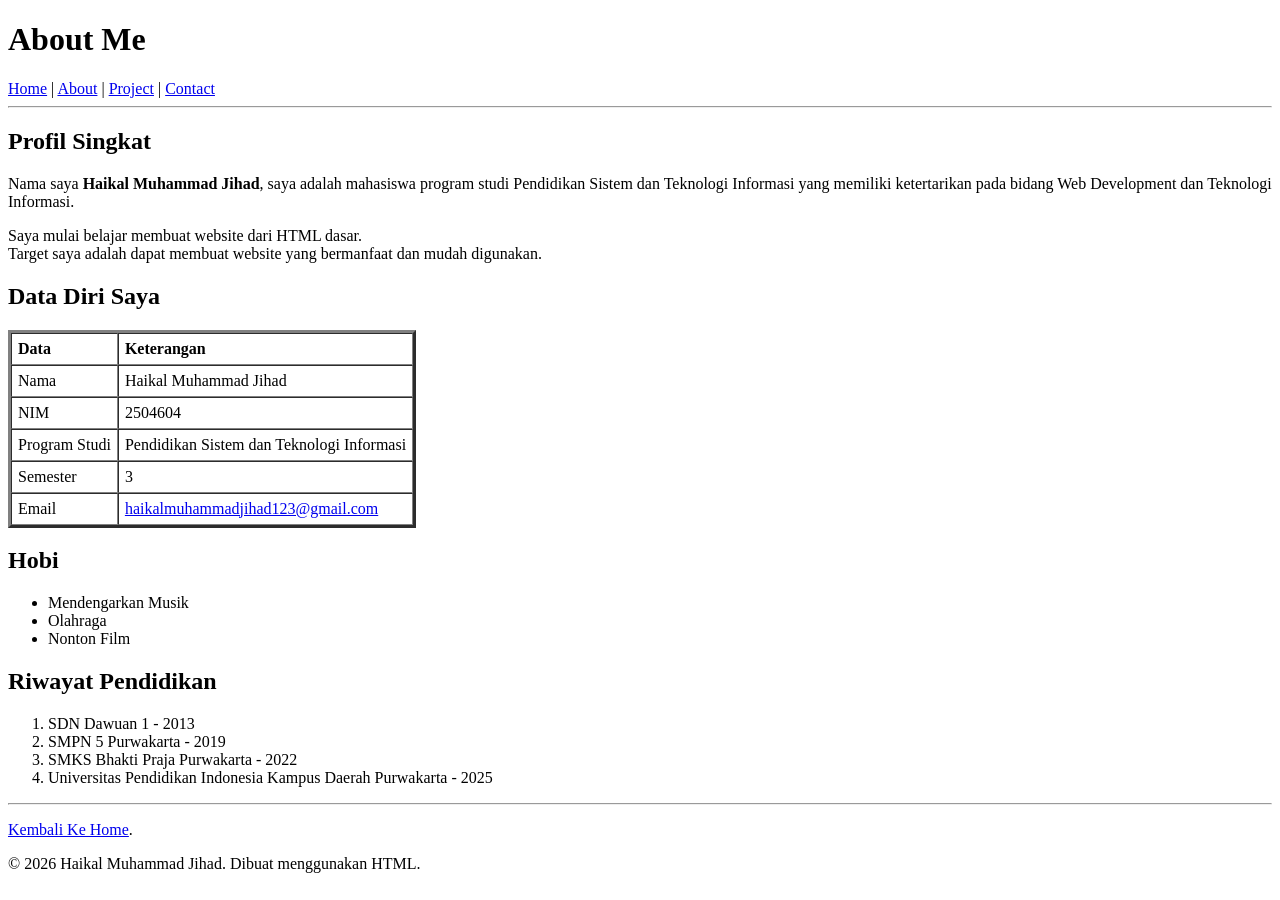
==== about.html @ 089abd65 "commit pertama kali" ====
<!doctype html>
<html lang="id">

<head>
    <meta charset="UTF-8" />
    <title>Haikal Website</title>
</head>

<body>
    <h1>About Me</h1>
</body>

</html>
<nav>
    <a href="index.html">Home</a> | <a href="about.html">About</a> |
    <a href="project.html">Project</a> | <a href="contact.html">Contact</a>
</nav>
<hr />
<h2>Profil Singkat</h2>
<p>Nama saya <strong>Haikal Muhammad Jihad</strong>, saya adalah mahasiswa program studi Pendidikan Sistem dan
    Teknologi Informasi yang memiliki ketertarikan pada bidang Web Development dan Teknologi Informasi.</p>
<p>Saya mulai belajar membuat website dari HTML dasar.<br>
    Target saya adalah dapat membuat website yang bermanfaat dan mudah digunakan.
</p>

<h2>Data Diri Saya</h2>
<table border="3" cellspacing="0" cellpadding="6">
    <tr>
        <td><strong>Data</strong></td>
        <td><strong>Keterangan</strong></td>
    </tr>
    <tr>
        <td>Nama</td>
        <td>Haikal Muhammad Jihad</td>
    </tr>
    <tr>
        <td>NIM</td>
        <td>2504604</td>
    </tr>
    <tr>
        <td>Program Studi</td>
        <td>Pendidikan Sistem dan Teknologi Informasi</td>
    </tr>
    <tr>
        <td>Semester</td>
        <td>3</td>
    </tr>
    <tr>
        <td>Email</td>
        <td> <a href="https://mail.google.com/mail/u/0/?view=cm&tf=1&fs=1&to=haikalmuhammadjihad123@gmail.com">haikalmuhammadjihad123@gmail.com</a></td>
    </tr>
</table>
<h2>Hobi</h2>
<ul>
    <li>Mendengarkan Musik</li>
    <li>Olahraga</li>
    <li>Nonton Film</li>
</ul>
<h2>Riwayat Pendidikan</h2>
<ol>
    <li>SDN Dawuan 1 - 2013</li>
    <li>SMPN 5 Purwakarta - 2019</li>
    <li>SMKS Bhakti Praja Purwakarta - 2022</li>
    <li>Universitas Pendidikan Indonesia Kampus Daerah Purwakarta - 2025</li>
</ol>

<hr />
<p> <a href="index.html">Kembali Ke Home</a>.</p>

<p>© 2026 Haikal Muhammad Jihad. Dibuat menggunakan HTML.</p>
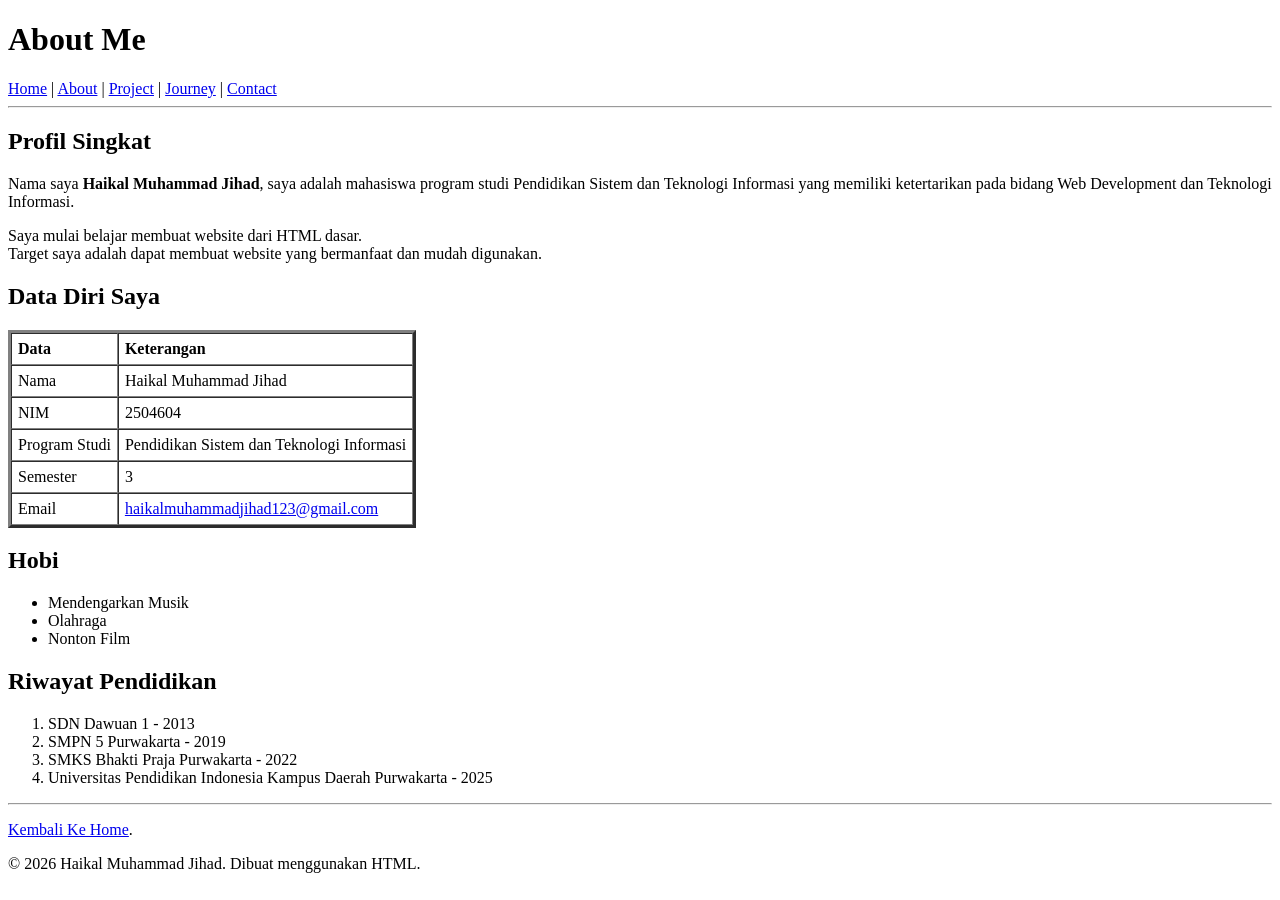
==== commit 00d2c253: "membuat tab katalog" ====
--- a/about.html
+++ b/about.html
@@ -13,7 +13,7 @@
 </html>
 <nav>
     <a href="index.html">Home</a> | <a href="about.html">About</a> |
-    <a href="project.html">Project</a> | <a href="contact.html">Contact</a>
+    <a href="project.html">Project</a> | <a href="journey.html">Journey</a> | <a href="contact.html">Contact</a>
 </nav>
 <hr />
 <h2>Profil Singkat</h2>
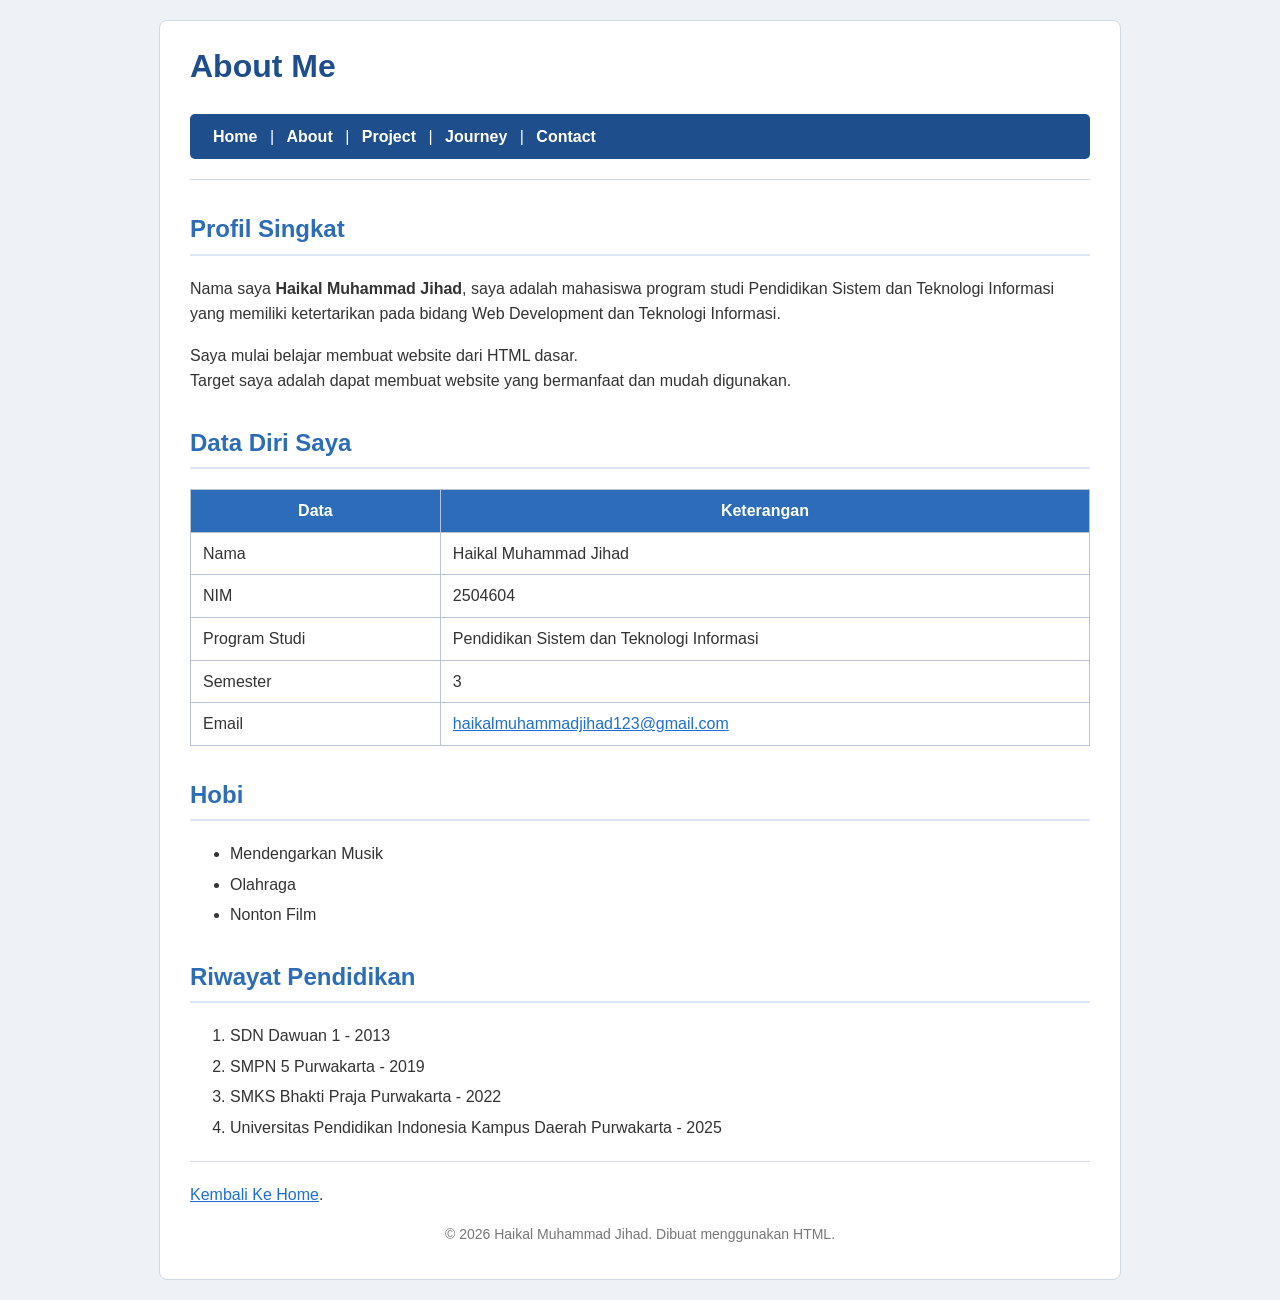
==== commit 8e5bcf34: "modifikasi" ====
--- a/about.html
+++ b/about.html
@@ -3,68 +3,72 @@
 
 <head>
     <meta charset="UTF-8" />
+    <meta name="viewport" content="width=device-width, initial-scale=1.0" />
     <title>Haikal Website</title>
+    <link rel="stylesheet" href="style.css" />
 </head>
 
 <body>
-    <h1>About Me</h1>
+    <div class="container">
+        <h1>About Me</h1>
+        <nav>
+            <a href="index.html">Home</a> | <a href="about.html">About</a> |
+            <a href="project.html">Project</a> | <a href="journey.html">Journey</a> | <a href="contact.html">Contact</a>
+        </nav>
+        <hr />
+        <h2>Profil Singkat</h2>
+        <p>Nama saya <strong>Haikal Muhammad Jihad</strong>, saya adalah mahasiswa program studi Pendidikan Sistem dan
+            Teknologi Informasi yang memiliki ketertarikan pada bidang Web Development dan Teknologi Informasi.</p>
+        <p>Saya mulai belajar membuat website dari HTML dasar.<br>
+            Target saya adalah dapat membuat website yang bermanfaat dan mudah digunakan.
+        </p>
+
+        <h2>Data Diri Saya</h2>
+        <table>
+            <tr>
+                <th>Data</th>
+                <th>Keterangan</th>
+            </tr>
+            <tr>
+                <td>Nama</td>
+                <td>Haikal Muhammad Jihad</td>
+            </tr>
+            <tr>
+                <td>NIM</td>
+                <td>2504604</td>
+            </tr>
+            <tr>
+                <td>Program Studi</td>
+                <td>Pendidikan Sistem dan Teknologi Informasi</td>
+            </tr>
+            <tr>
+                <td>Semester</td>
+                <td>3</td>
+            </tr>
+            <tr>
+                <td>Email</td>
+                <td> <a href="https://mail.google.com/mail/u/0/?view=cm&tf=1&fs=1&to=haikalmuhammadjihad123@gmail.com">haikalmuhammadjihad123@gmail.com</a></td>
+            </tr>
+        </table>
+        <h2>Hobi</h2>
+        <ul>
+            <li>Mendengarkan Musik</li>
+            <li>Olahraga</li>
+            <li>Nonton Film</li>
+        </ul>
+        <h2>Riwayat Pendidikan</h2>
+        <ol>
+            <li>SDN Dawuan 1 - 2013</li>
+            <li>SMPN 5 Purwakarta - 2019</li>
+            <li>SMKS Bhakti Praja Purwakarta - 2022</li>
+            <li>Universitas Pendidikan Indonesia Kampus Daerah Purwakarta - 2025</li>
+        </ol>
+
+        <hr />
+        <p> <a href="index.html">Kembali Ke Home</a>.</p>
+
+        <p class="footer">© 2026 Haikal Muhammad Jihad. Dibuat menggunakan HTML.</p>
+    </div>
 </body>
 
 </html>
-<nav>
-    <a href="index.html">Home</a> | <a href="about.html">About</a> |
-    <a href="project.html">Project</a> | <a href="journey.html">Journey</a> | <a href="contact.html">Contact</a>
-</nav>
-<hr />
-<h2>Profil Singkat</h2>
-<p>Nama saya <strong>Haikal Muhammad Jihad</strong>, saya adalah mahasiswa program studi Pendidikan Sistem dan
-    Teknologi Informasi yang memiliki ketertarikan pada bidang Web Development dan Teknologi Informasi.</p>
-<p>Saya mulai belajar membuat website dari HTML dasar.<br>
-    Target saya adalah dapat membuat website yang bermanfaat dan mudah digunakan.
-</p>
-
-<h2>Data Diri Saya</h2>
-<table border="3" cellspacing="0" cellpadding="6">
-    <tr>
-        <td><strong>Data</strong></td>
-        <td><strong>Keterangan</strong></td>
-    </tr>
-    <tr>
-        <td>Nama</td>
-        <td>Haikal Muhammad Jihad</td>
-    </tr>
-    <tr>
-        <td>NIM</td>
-        <td>2504604</td>
-    </tr>
-    <tr>
-        <td>Program Studi</td>
-        <td>Pendidikan Sistem dan Teknologi Informasi</td>
-    </tr>
-    <tr>
-        <td>Semester</td>
-        <td>3</td>
-    </tr>
-    <tr>
-        <td>Email</td>
-        <td> <a href="https://mail.google.com/mail/u/0/?view=cm&tf=1&fs=1&to=haikalmuhammadjihad123@gmail.com">haikalmuhammadjihad123@gmail.com</a></td>
-    </tr>
-</table>
-<h2>Hobi</h2>
-<ul>
-    <li>Mendengarkan Musik</li>
-    <li>Olahraga</li>
-    <li>Nonton Film</li>
-</ul>
-<h2>Riwayat Pendidikan</h2>
-<ol>
-    <li>SDN Dawuan 1 - 2013</li>
-    <li>SMPN 5 Purwakarta - 2019</li>
-    <li>SMKS Bhakti Praja Purwakarta - 2022</li>
-    <li>Universitas Pendidikan Indonesia Kampus Daerah Purwakarta - 2025</li>
-</ol>
-
-<hr />
-<p> <a href="index.html">Kembali Ke Home</a>.</p>
-
-<p>© 2026 Haikal Muhammad Jihad. Dibuat menggunakan HTML.</p>
--- a/style.css
+++ b/style.css
@@ -0,0 +1,153 @@
+body {
+    font-family: Arial, sans-serif; 
+    background-color: #eef2f7;     
+    color: #333333; 
+    line-height: 1.6;                
+    margin: 0;
+    padding: 20px;
+}
+
+
+.container {
+    max-width: 900px;               
+    margin: 0 auto;                  
+    padding: 20px 30px;
+    background-color: #ffffff;
+    border: 1px solid #cfd8e3;
+    border-radius: 8px;
+}
+
+
+h1 {
+    color: #1f4e8c;
+    margin-top: 0;
+}
+
+h2 {
+    color: #2c6cb8;
+    border-bottom: 2px solid #dbe6f5;   
+    padding-bottom: 5px;
+    margin-top: 30px;
+}
+
+h3,
+h4 {
+    color: #333333;
+}
+
+
+nav {
+    background-color: #1f4e8c;
+    color: #ffffff;                   
+    padding: 10px 15px;
+    border-radius: 5px;
+    margin: 15px 0;
+}
+
+nav a {
+    color: #ffffff;
+    text-decoration: none;            
+    font-weight: bold;
+    margin: 0 8px;
+}
+
+nav a:hover {
+    color: #ffd966;                   
+    text-decoration: underline;
+}
+
+
+a {
+    color: #1f6fd0;
+}
+
+a:hover {
+    color: #1f4e8c;
+}
+
+hr {
+    border: 0;
+    border-top: 1px solid #cfd8e3;
+    margin: 20px 0;
+}
+
+li {
+    margin-bottom: 5px;
+}
+
+
+img {
+    max-width: 100%;                  
+    border: 3px solid #cfd8e3;
+    border-radius: 6px;
+}
+
+
+
+table {
+    width: 100%;
+    border-collapse: collapse;       
+    margin: 10px 0 20px 0;
+}
+
+th,
+td {
+    border: 1px solid #b8c4d6;
+    padding: 8px 12px;
+    text-align: left;
+    overflow-wrap: anywhere;          
+}
+
+th {
+    background-color: #2c6cb8;
+    color: #ffffff;
+    text-align: center;
+}
+
+
+.label {
+    width: 30%;                       
+    font-weight: bold;
+    background-color: #f2f6fb;
+}
+
+input[type="text"],
+input[type="date"],
+select,
+textarea {
+    padding: 6px;
+    border: 1px solid #b8c4d6;
+    border-radius: 4px;
+    font-family: Arial, sans-serif;
+}
+
+input[type="text"],
+textarea {
+    width: 90%;
+}
+
+.tombol {
+    text-align: center;               
+}
+
+input[type="submit"],
+input[type="reset"] {
+    background-color: #2c6cb8;
+    color: #ffffff;
+    border: none;
+    padding: 8px 18px;
+    border-radius: 4px;
+    cursor: pointer;                
+}
+
+input[type="submit"]:hover,
+input[type="reset"]:hover {
+    background-color: #1f4e8c;
+}
+
+
+.footer {
+    text-align: center;
+    color: #777777;
+    font-size: 14px;
+}
